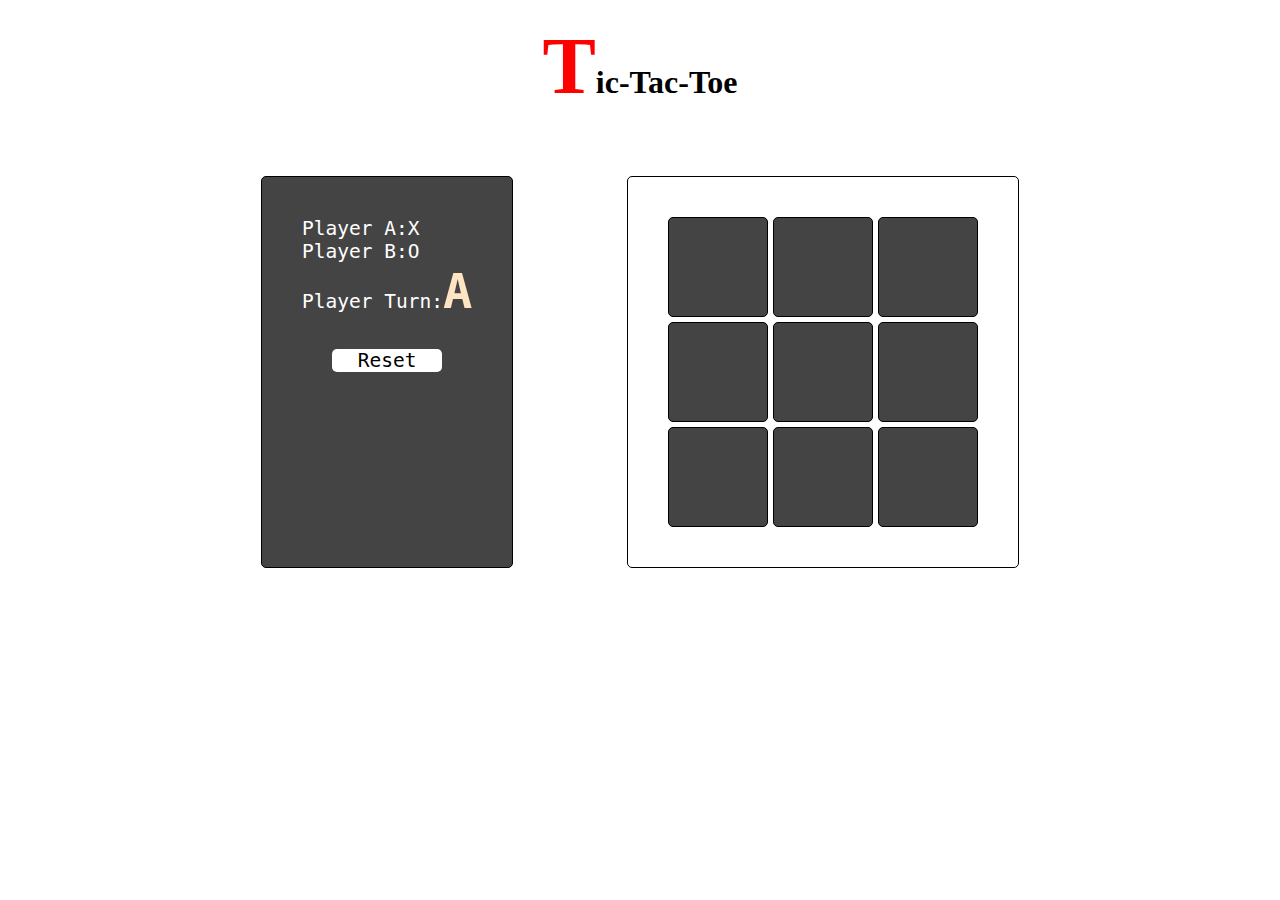
==== tic-tac-toe-sample2/index.html @ 2a1091d3 "intialised files for sample2 task" ====
<!DOCTYPE html>
<html>
<head>
	<meta charset="utf-8">
	<title>Tic Tac Toe</title>
	<link rel="stylesheet" type="text/css" href="./css/style.css">
</head>

<body onload="constructWinningMove()">	
	<header class="txt-formatting0">
			<h1>Tic-Tac-Toe</h1>
	</header>	

	<div class="game-container">
				
		<aside>
			<div>Player A:X</div>
			<div>Player B:O</div>
			<div>Player Turn:<span id="player" class="txt-formatting1">A</span></div>
			<div id="reset" class="txt-formatting0" onclick="resetMatch()">Reset</div>
			<div id="winner" class="txt-formatting1" ></div>			
		</aside>

		<div class="board" id="matrix">	  
			  <div class="box" id="1" onclick="fillBoard(id)"></div>
			  <div class="box" id="2" onclick="fillBoard(id)"></div>
			  <div class="box" id="3" onclick="fillBoard(id)"></div>
			  <div class="box" id="4" onclick="fillBoard(id)"></div>
			  <div class="box" id="5" onclick="fillBoard(id)"></div>
			  <div class="box" id="6" onclick="fillBoard(id)"></div>
			  <div class="box" id="7" onclick="fillBoard(id)"></div>
			  <div class="box" id="8" onclick="fillBoard(id)"></div>  
			  <div class="box" id="9" onclick="fillBoard(id)"></div>
		</div>		
	</div>
<script type="text/javascript" src="./js/game.js"></script>  
</body>
</html>
---- tic-tac-toe-sample2/css/style.css ----
header h1::first-letter{
  color: red;
  font-size: 250%;  
}

.game-container{  
  margin: 5%;    
  align-items: stretch;
}

aside{
  flex=1;       
}

.board{  
  margin-left: 10%;
  display: grid;   
  grid-template-columns: 100px 100px 100px; 
  grid-template-rows: 100px 100px 100px; 
  grid-gap: 5px;  
}

.box {      
  align-items: center;    
  font-size: 300%;
}

.box,.game-container{
  display: flex;    
  justify-content: center;
}


aside,.board,.box{
  border: 1px solid black;
  border-radius: 5px;    
  font-family: monospace;  
  font-size: 150%;    
  padding: 40px;
}

aside,.box{  
  background-color: #444;
  color: #fff;  
}

.txt-formatting1{  
  color: bisque;  
  font-size: 250%;
  font-weight: bold;
}

#winner{   
  font-size: 150%; 
  text-align: center;
}

.txt-formatting0{
  text-align: center;  
  color:black;
}

#reset{      
  background-color: white ;  
  border-radius: 5px;  
  margin: 30px;     
}

#reset:hover{
  background-color: bisque;  
}

#reset:active{
  background-color: rgb(139,125,107);   
}
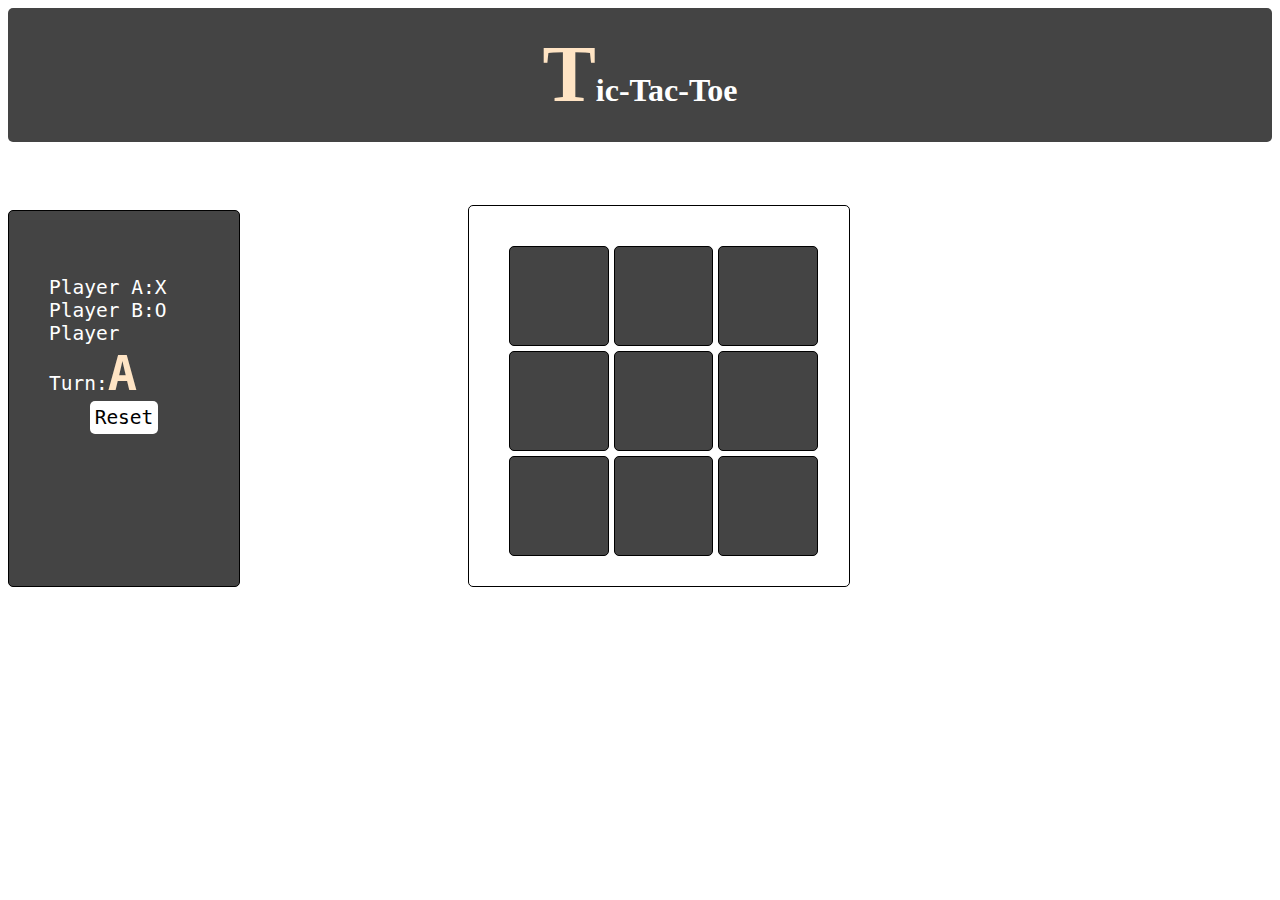
==== commit a57d7176: "responsive design conversion completed" ====
--- a/tic-tac-toe-sample2/index.html
+++ b/tic-tac-toe-sample2/index.html
@@ -7,31 +7,38 @@
 </head>
 
 <body onload="constructWinningMove()">	
-	<header class="txt-formatting0">
+	
+	<div class="container">
+	
+		<header class="txt-formatting0">
 			<h1>Tic-Tac-Toe</h1>
-	</header>	
+		</header>	
 
-	<div class="game-container">
-				
-		<aside>
-			<div>Player A:X</div>
-			<div>Player B:O</div>
-			<div>Player Turn:<span id="player" class="txt-formatting1">A</span></div>
-			<div id="reset" class="txt-formatting0" onclick="resetMatch()">Reset</div>
-			<div id="winner" class="txt-formatting1" ></div>			
-		</aside>
+		<div class="inner-container">
+			<aside>
+				<div class="info">
+					<div >Player A:X</div>
+					<div>Player B:O</div>
+					<div>Player Turn:<span id="player" class="txt-formatting1">A</span></div>
+				</div> 	
+				<div class="component">
+					<div id="reset" class="txt-formatting0" onclick="resetMatch()">Reset</div>
+					<div id="winner" class="txt-formatting1" ></div>			
+				</div>
+			</aside>
 
-		<div class="board" id="matrix">	  
-			  <div class="box" id="1" onclick="fillBoard(id)"></div>
-			  <div class="box" id="2" onclick="fillBoard(id)"></div>
-			  <div class="box" id="3" onclick="fillBoard(id)"></div>
-			  <div class="box" id="4" onclick="fillBoard(id)"></div>
-			  <div class="box" id="5" onclick="fillBoard(id)"></div>
-			  <div class="box" id="6" onclick="fillBoard(id)"></div>
-			  <div class="box" id="7" onclick="fillBoard(id)"></div>
-			  <div class="box" id="8" onclick="fillBoard(id)"></div>  
-			  <div class="box" id="9" onclick="fillBoard(id)"></div>
-		</div>		
+			<div class="board" id="matrix">	  
+				  <div class="box" id="1" onclick="fillBoard(id)"></div>
+				  <div class="box" id="2" onclick="fillBoard(id)"></div>
+				  <div class="box" id="3" onclick="fillBoard(id)"></div>
+				  <div class="box" id="4" onclick="fillBoard(id)"></div>
+				  <div class="box" id="5" onclick="fillBoard(id)"></div>
+				  <div class="box" id="6" onclick="fillBoard(id)"></div>
+				  <div class="box" id="7" onclick="fillBoard(id)"></div>
+				  <div class="box" id="8" onclick="fillBoard(id)"></div>  
+				  <div class="box" id="9" onclick="fillBoard(id)"></div>
+			</div>		
+		</div>
 	</div>
 <script type="text/javascript" src="./js/game.js"></script>  
 </body>
--- a/tic-tac-toe-sample2/css/style.css
+++ b/tic-tac-toe-sample2/css/style.css
@@ -1,70 +1,86 @@
-
-header h1::first-letter{
-  color: red;
-  font-size: 250%;  
+body{
+  overflow-x: hidden;
 }
 
-.game-container{  
-  margin: 5%;    
-  align-items: stretch;
+.container,.inner-container,.box,aside,.component{
+  display: flex;     
 }
 
-aside{
-  flex=1;       
+.container,.component{  
+  flex-direction:column;  
 }
 
-.board{  
-  margin-left: 10%;
+.component{      
+  flex-basis: 120px;  
+}
+
+.txt-formatting1,header h1::first-letter{  
+  color: bisque;      
+  font-size: 250%;
+  font-weight: bold;
+}
+
+.inner-container{  
+    margin-top: 5%;
+    flex-direction: column-reverse;       
+}
+
+.box ,.component,.inner-container{      
+  align-items: center;    
+}
+
+.board{    
+  height: 300px;
   display: grid;   
-  grid-template-columns: 100px 100px 100px; 
-  grid-template-rows: 100px 100px 100px; 
+  grid-template-columns: 33.33% 33.33% 33.33%; 
+  grid-template-rows: 33.33% 33.33% 33.33%;
   grid-gap: 5px;  
 }
 
-.box {      
-  align-items: center;    
+.component,.board{
+  width: 300px;
+}
+
+.box {          
   font-size: 300%;
 }
 
-.box,.game-container{
-  display: flex;    
-  justify-content: center;
+aside,.component{
+  justify-content: space-between;
 }
 
+aside{    
+  margin-top: 5px;
+  padding: 5px;    
+}
 
 aside,.board,.box{
   border: 1px solid black;
-  border-radius: 5px;    
   font-family: monospace;  
-  font-size: 150%;    
   padding: 40px;
 }
 
-aside,.box{  
+aside,.box,header{  
   background-color: #444;
   color: #fff;  
 }
 
-.txt-formatting1{  
-  color: bisque;  
-  font-size: 250%;
-  font-weight: bold;
+.txt-formatting0,#winner{
+  text-align: center;  
 }
 
-#winner{   
-  font-size: 150%; 
-  text-align: center;
+#winner,aside,.board,.box{   
+  font-size: 150%;   
 }
 
-.txt-formatting0{
-  text-align: center;  
-  color:black;
+#reset,aside,.board,.box,header{
+  border-radius: 5px; 
 }
 
 #reset{      
   background-color: white ;  
-  border-radius: 5px;  
-  margin: 30px;     
+  color: black;  
+  padding:5px;  
 }
 
 #reset:hover{
@@ -74,3 +90,24 @@
 #reset:active{
   background-color: rgb(139,125,107);   
 }
+
+@media (min-width: 768px){
+   
+   .inner-container{      
+      flex-direction: row;
+      align-items: stretch;
+    }
+
+    .board{
+      margin-left:18%;             
+    }
+
+    aside{
+      width: 150px;      
+      justify-content: center;   
+      align-items: center;      
+    }    
+    .component,aside{
+      flex-direction: column;      
+    }
+}
